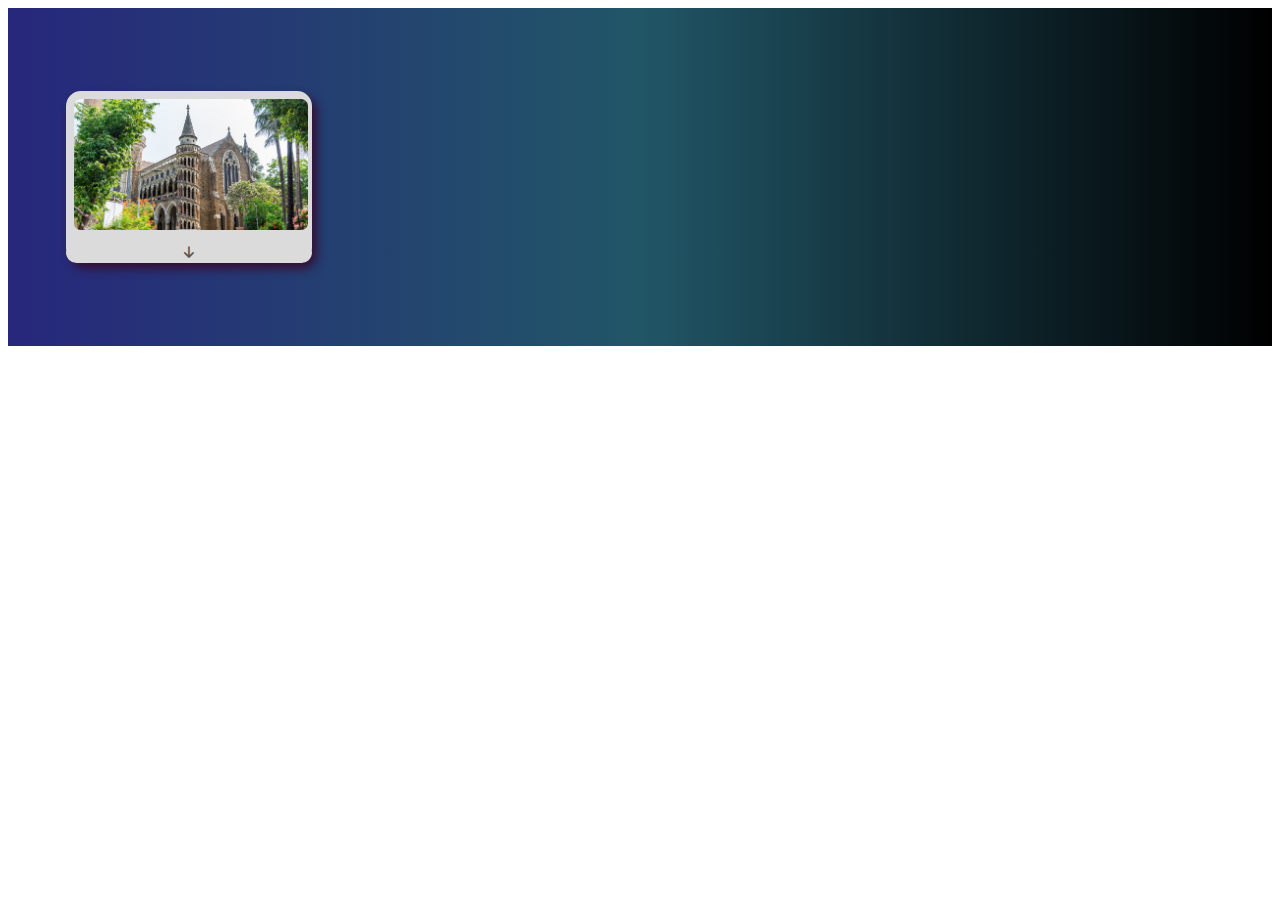
==== ResponsiveResume/demo.html @ c72de12f "Second Commit" ====
<!DOCTYPE html>
<html lang="en">
<head>
    <meta charset="UTF-8">
    <meta name="viewport" content="width=device-width, initial-scale=1.0">
    <title>Document</title>
    <link rel="stylesheet" href="https://cdnjs.cloudflare.com/ajax/libs/font-awesome/6.1.1/css/all.min.css" />
 <style>
    #education{
    background-image:linear-gradient( to left, black, rgb(33, 86, 103),rgb(39, 39, 124));
    height: 150%;
    width: 100%;
    margin-top: 0%;
    width: 100%;
}
#cards-div{
    padding: 5% 3%;
    display: inline-flex;
}
#card{    
    margin: 2%;
    background-color: rgb(219, 219, 219);
    width: 25%;
    height: 40%;
    border-radius: 15px;
    align-items: center;
    box-shadow:5px 6px 10px rgb(53, 16, 53);
}
#card:hover{
    box-shadow:5px 6px 10px rgb(0, 0, 0);
    width: 26%;
    height: 41%;
}
/*image css*/
#image{
    width: 95%;
    height: 30%;
    border: 3px solid transparent;
    padding:  2% 2%;
    border-radius: 15px;  
}
/*Button style*/
#displayUniversity{
    width: 100%;
    margin: 0%;
    margin-top: 0%;
    border-color: transparent;
    background-color: rgb(219, 219, 219);
    border-radius: 15px;
    color: rgba(61, 60, 60, 0.822);
    
}
#universityInfo{
    background-color: rgb(0, 0, 0);
    text-align: left;
    display: none;
    color: rgb(66, 220, 220);
    padding-left: 5%;
    padding-bottom: 5%;
    font-family:'Anek Tamil',system-ui, -apple-system, BlinkMacSystemFont, 'Segoe UI', Roboto, Oxygen, Ubuntu, Cantarell, 'Open Sans', 'Helvetica Neue', sans-serif;
}

 </style>
</head>
<body>
    <section id="education">
        <div id="cards-div">
           
          <div id="card">
            <img id="image" src="images/mu.jpg" alt="University of Mumbai image">
             <button id="displayUniversity"><i class="fa fa-arrow-down"></i></button>
              <div id="universityInfo">
                  <h3>University Of Mumbai</h3>
                  <strong>Bachelor Of Science(Information Technology)</strong><br>
                  <em>2020-2023</em><br>
                  <em>CGPI-9.42</em>
              </div>
          </div>
        </div>
    </section>
    <script src="Home.js"></script>
</body>
</html>
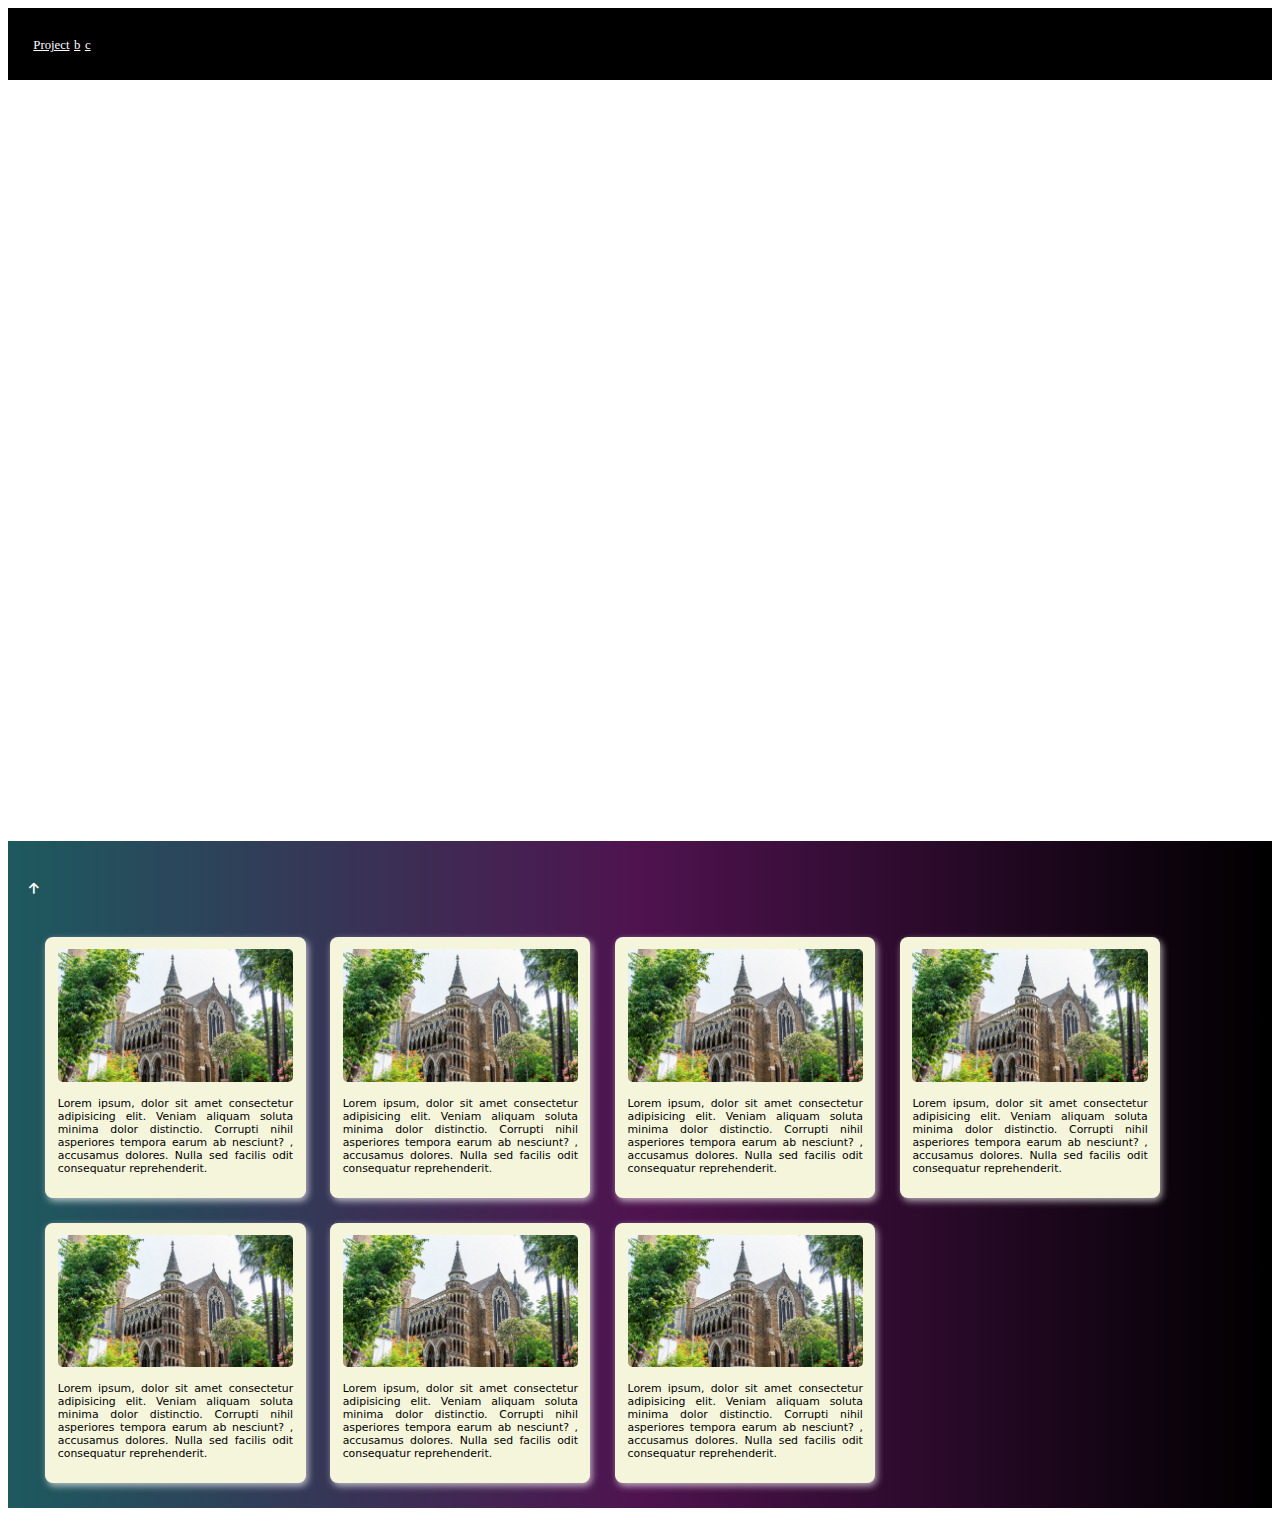
==== commit ab836fd0: "Modification of certificate and Skills" ====
--- a/ResponsiveResume/demo.html
+++ b/ResponsiveResume/demo.html
@@ -1,83 +1,154 @@
 <!DOCTYPE html>
 <html lang="en">
-<head>
-    <meta charset="UTF-8">
-    <meta name="viewport" content="width=device-width, initial-scale=1.0">
+  <head>
+    <meta charset="UTF-8" />
+    <meta name="viewport" content="width=device-width, initial-scale=1.0" />
     <title>Document</title>
-    <link rel="stylesheet" href="https://cdnjs.cloudflare.com/ajax/libs/font-awesome/6.1.1/css/all.min.css" />
- <style>
-    #education{
-    background-image:linear-gradient( to left, black, rgb(33, 86, 103),rgb(39, 39, 124));
-    height: 150%;
-    width: 100%;
-    margin-top: 0%;
-    width: 100%;
-}
-#cards-div{
-    padding: 5% 3%;
-    display: inline-flex;
-}
-#card{    
-    margin: 2%;
-    background-color: rgb(219, 219, 219);
-    width: 25%;
-    height: 40%;
-    border-radius: 15px;
-    align-items: center;
-    box-shadow:5px 6px 10px rgb(53, 16, 53);
-}
-#card:hover{
-    box-shadow:5px 6px 10px rgb(0, 0, 0);
-    width: 26%;
-    height: 41%;
-}
-/*image css*/
-#image{
-    width: 95%;
-    height: 30%;
-    border: 3px solid transparent;
-    padding:  2% 2%;
-    border-radius: 15px;  
-}
-/*Button style*/
-#displayUniversity{
-    width: 100%;
-    margin: 0%;
-    margin-top: 0%;
-    border-color: transparent;
-    background-color: rgb(219, 219, 219);
-    border-radius: 15px;
-    color: rgba(61, 60, 60, 0.822);
-    
-}
-#universityInfo{
-    background-color: rgb(0, 0, 0);
-    text-align: left;
-    display: none;
-    color: rgb(66, 220, 220);
-    padding-left: 5%;
-    padding-bottom: 5%;
-    font-family:'Anek Tamil',system-ui, -apple-system, BlinkMacSystemFont, 'Segoe UI', Roboto, Oxygen, Ubuntu, Cantarell, 'Open Sans', 'Helvetica Neue', sans-serif;
-}
+    <link rel="stylesheet" href="demo.css" />
+    <link
+      rel="stylesheet"
+      href="https://cdnjs.cloudflare.com/ajax/libs/font-awesome/6.1.1/css/all.min.css"
+    />
+    <link
+      href="https://fonts.googleapis.com/css?family=Baumans|Beau Rivage|Anek Tamil"
+      rel="stylesheet"
+    />
+    <style>
+      header {
+        background-color: black;
+        font-size: large;
+        padding: 2%;
+      }
+      a {
+        color: white;
+        font-size: 1vw;
+      }
+    </style>
+  </head>
+  <body>
+    <header id="header">
+      <nav><a href="#project">Project</a> <a href="#">b</a> <a href="#">c</a></nav>
+    </header>
+    <pre>
 
- </style>
-</head>
-<body>
-    <section id="education">
-        <div id="cards-div">
-           
-          <div id="card">
-            <img id="image" src="images/mu.jpg" alt="University of Mumbai image">
-             <button id="displayUniversity"><i class="fa fa-arrow-down"></i></button>
-              <div id="universityInfo">
-                  <h3>University Of Mumbai</h3>
-                  <strong>Bachelor Of Science(Information Technology)</strong><br>
-                  <em>2020-2023</em><br>
-                  <em>CGPI-9.42</em>
-              </div>
+
+
+
+
+
+
+
+
+
+
+
+
+
+
+
+
+
+
+
+
+
+
+
+
+
+
+
+
+
+
+
+
+
+
+
+
+
+
+
+
+
+
+
+
+
+
+
+    </pre>
+    <section id="projects">
+        <button class="upArrow">
+          <a class="uplink" href="#header"><i class="fa fa-arrow-up"></i></a>
+        </button>
+     
+      <div id="project-div">
+        <div id="project">
+            <a href="#"> <img id="prjImage" src="images/mu.jpg" alt="img" /></a>
+            <p id="details">
+              Lorem ipsum, dolor sit amet consectetur adipisicing elit. Veniam
+              aliquam soluta minima dolor distinctio. Corrupti nihil asperiores
+              tempora earum ab nesciunt? , accusamus dolores. Nulla sed facilis
+              odit consequatur reprehenderit.
+            </p>
           </div>
-        </div>
+          <div id="project">
+            <a href="#"> <img id="prjImage" src="images/mu.jpg" alt="img" /></a>
+            <p id="details">
+              Lorem ipsum, dolor sit amet consectetur adipisicing elit. Veniam
+              aliquam soluta minima dolor distinctio. Corrupti nihil asperiores
+              tempora earum ab nesciunt? , accusamus dolores. Nulla sed facilis
+              odit consequatur reprehenderit.
+            </p>
+          </div>
+          <div id="project">
+            <a href="#"> <img id="prjImage" src="images/mu.jpg" alt="img" /></a>
+            <p id="details">
+              Lorem ipsum, dolor sit amet consectetur adipisicing elit. Veniam
+              aliquam soluta minima dolor distinctio. Corrupti nihil asperiores
+              tempora earum ab nesciunt? , accusamus dolores. Nulla sed facilis
+              odit consequatur reprehenderit.
+            </p>
+          </div>
+          <div id="project">
+            <a href="#"> <img id="prjImage" src="images/mu.jpg" alt="img" /></a>
+            <p id="details">
+              Lorem ipsum, dolor sit amet consectetur adipisicing elit. Veniam
+              aliquam soluta minima dolor distinctio. Corrupti nihil asperiores
+              tempora earum ab nesciunt? , accusamus dolores. Nulla sed facilis
+              odit consequatur reprehenderit.
+            </p>
+          </div>
+          <div id="project">
+            <a href="#"> <img id="prjImage" src="images/mu.jpg" alt="img" /></a>
+            <p id="details">
+              Lorem ipsum, dolor sit amet consectetur adipisicing elit. Veniam
+              aliquam soluta minima dolor distinctio. Corrupti nihil asperiores
+              tempora earum ab nesciunt? , accusamus dolores. Nulla sed facilis
+              odit consequatur reprehenderit.
+            </p>
+          </div>
+          <div id="project">
+            <a href="#"> <img id="prjImage" src="images/mu.jpg" alt="img" /></a>
+            <p id="details">
+              Lorem ipsum, dolor sit amet consectetur adipisicing elit. Veniam
+              aliquam soluta minima dolor distinctio. Corrupti nihil asperiores
+              tempora earum ab nesciunt? , accusamus dolores. Nulla sed facilis
+              odit consequatur reprehenderit.
+            </p>
+          </div>
+          <div id="project">
+            <a href="#"> <img id="prjImage" src="images/mu.jpg" alt="img" /></a>
+            <p id="details">
+              Lorem ipsum, dolor sit amet consectetur adipisicing elit. Veniam
+              aliquam soluta minima dolor distinctio. Corrupti nihil asperiores
+              tempora earum ab nesciunt? , accusamus dolores. Nulla sed facilis
+              odit consequatur reprehenderit.
+            </p>
+          </div>
+      </div>
     </section>
-    <script src="Home.js"></script>
-</body>
-</html>+  </body>
+</html>
--- a/ResponsiveResume/demo.css
+++ b/ResponsiveResume/demo.css
@@ -0,0 +1,62 @@
+
+#projects{
+    background-image:linear-gradient( to left, black,rgb(79, 19, 79),rgb(29, 90, 95));
+    height: 60%;
+    width: 100%;
+    margin-top: 0%;
+    padding-top: 2%;
+}
+#project{
+    background-color: beige;
+    width: 19%;
+    height:25%;
+    margin-left: 2%;
+    border-radius: 3%;
+    padding: 1%;
+    margin-top: 1%;
+    margin-bottom: 1%;
+    box-shadow: 2px 3px 7px rgba(255, 255, 255, 0.658);
+}
+#project:hover{
+    transform: scale(1.08);
+}
+#prjImage{
+    padding: auto;
+    height: 10%;
+    width: 100%;
+    border-radius: 5px;
+}
+#prjImage:hover{
+    opacity: 0.7;
+    transform: scale(1.02);
+}
+#details{
+    font-size: 0.85vw;
+    text-align: justify;
+    font-weight: 400;
+    font-family:system-ui, -apple-system, BlinkMacSystemFont, 'Segoe UI', Roboto, Oxygen, Ubuntu, Cantarell, 'Open Sans', 'Helvetica Neue', sans-serif;
+    
+}
+#project-div{
+    display: flex;
+    flex-wrap: wrap;
+    padding: 1%;
+}
+.upArrow{
+    color: white;
+    width: 2%;
+    height: 5%;
+    background-color: transparent;
+    border-radius: 50%;
+    margin: 1%;
+    border-color: transparent;
+}
+.upArrow:hover{
+    background-color: rgba(159, 159, 159, 0.735);
+}
+.upArrow  a:hover{
+    color: black;
+}
+.btn-div{
+   padding: 0.7%;
+}